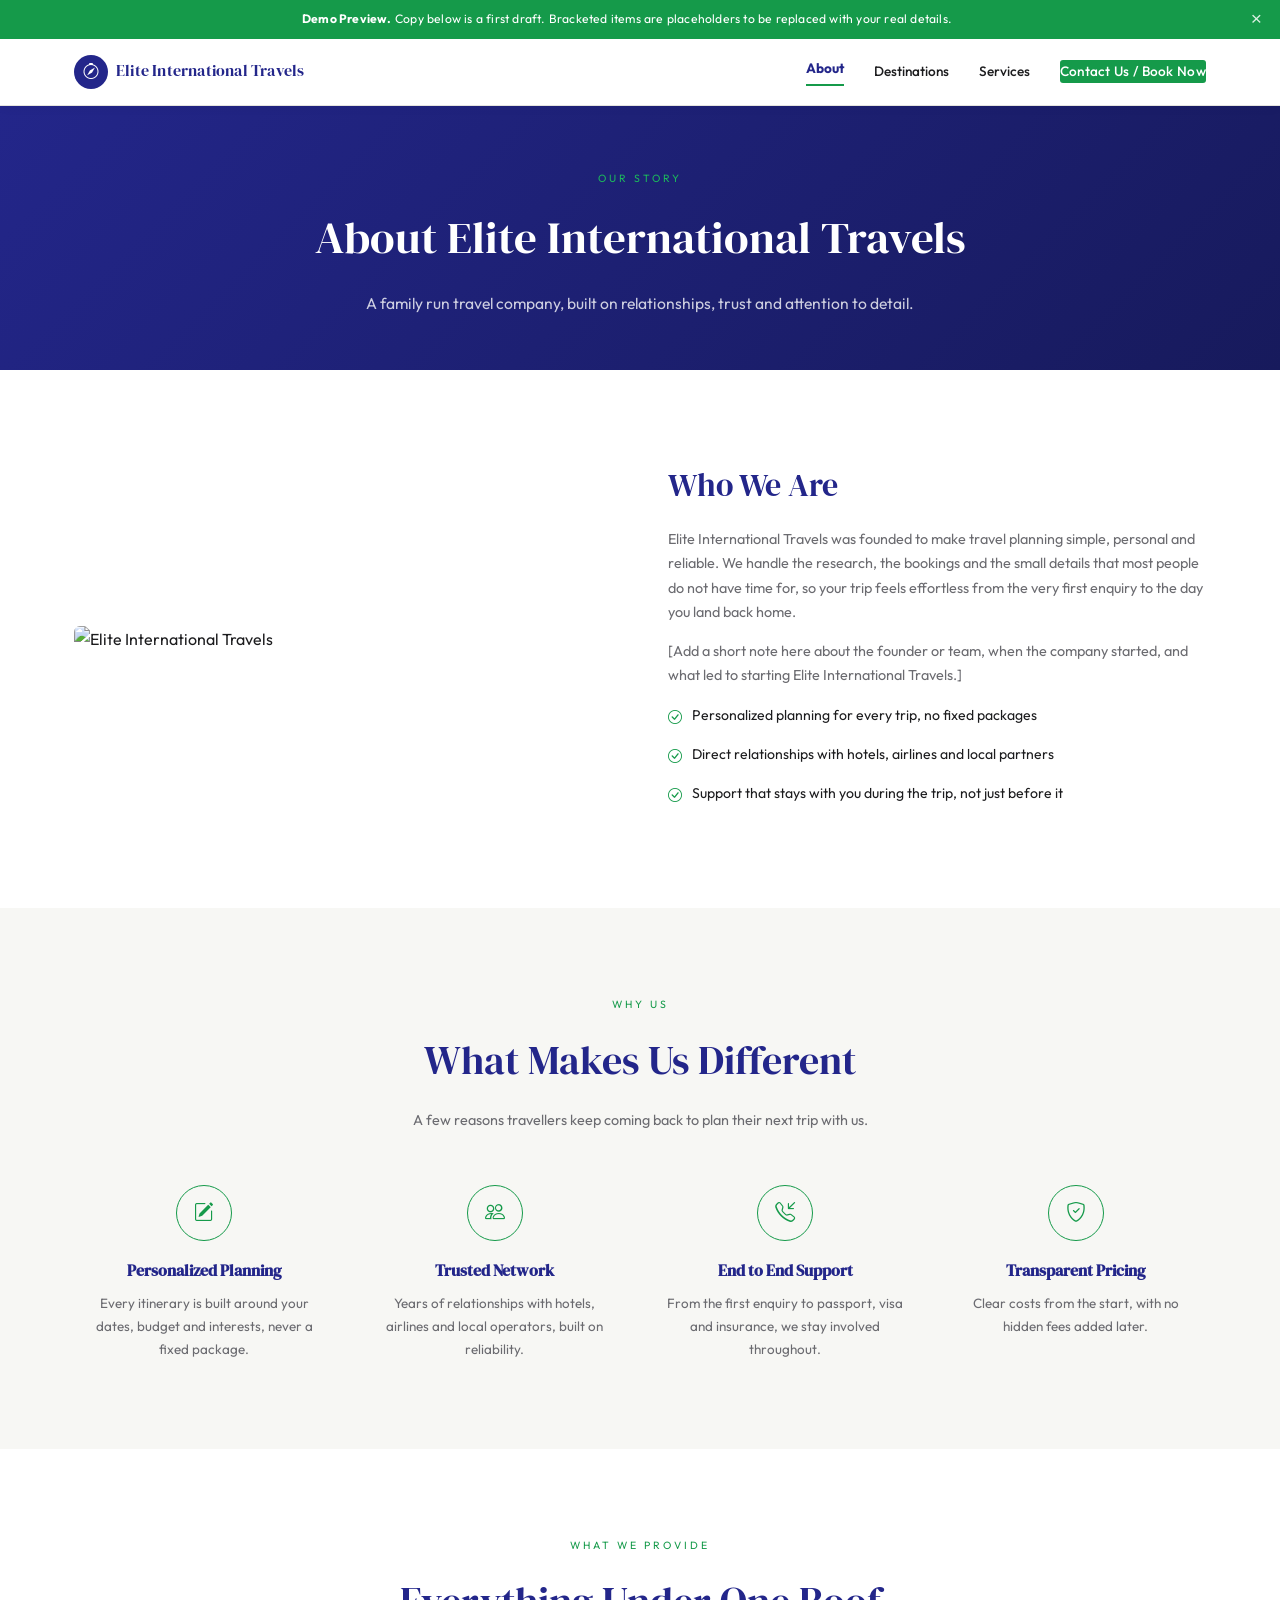
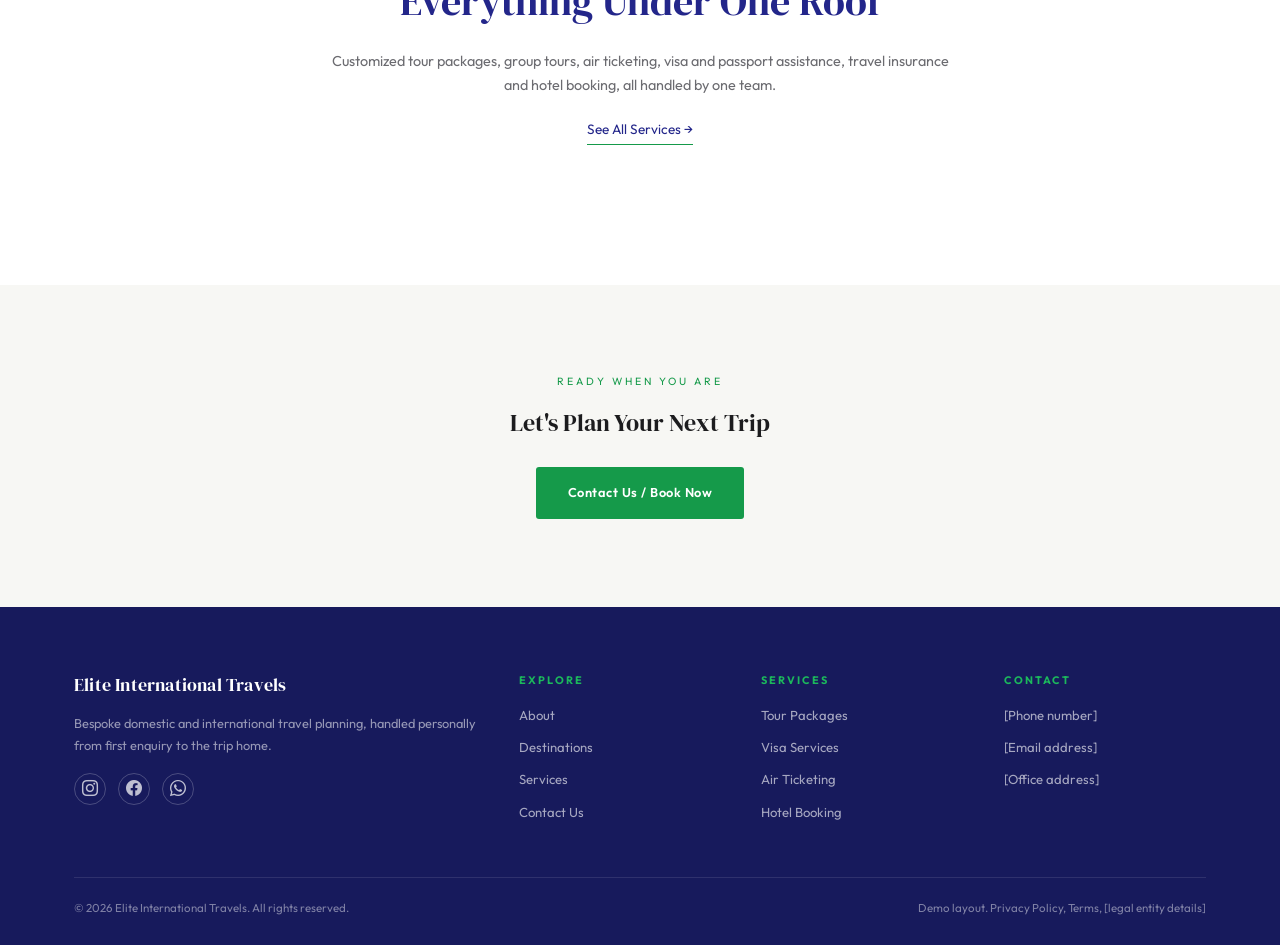
==== about.html @ 354c2a20 "Initial frontend implementation for Elite International Travels" ====
<!DOCTYPE html>
<html lang="en">
<head>
<meta charset="UTF-8">
<meta name="viewport" content="width=device-width, initial-scale=1.0">
<title>About Us | Elite International Travels</title>
<link rel="preconnect" href="https://fonts.googleapis.com">
<link href="https://fonts.googleapis.com/css2?family=DM+Serif+Display:ital@0;1&family=Outfit:wght@300;400;500;600;700&display=swap" rel="stylesheet">
<link rel="stylesheet" href="https://cdn.jsdelivr.net/npm/bootstrap-icons@1.11.3/font/bootstrap-icons.css">
<link rel="stylesheet" href="styles.css">
</head>
<body>

<div class="demo-banner" id="demoBanner">
  <strong>Demo Preview.</strong> Copy below is a first draft. Bracketed items are placeholders to be replaced with your real details.
  <button onclick="document.getElementById('demoBanner').style.display='none'" aria-label="Dismiss">×</button>
</div>

<header>
  <nav>
    <a href="index.html" class="logo">
      <img src="assets/logo.png" alt="Elite International Travels" onerror="this.style.display='none'; document.getElementById('fallbackMark').style.display='flex';">
      <span class="fallback-mark" id="fallbackMark" style="display:none;"><i class="bi bi-compass"></i></span>
      <span class="logo-text">Elite International Travels</span>
    </a>
    <button class="navtoggle" aria-label="Menu"><i class="bi bi-list"></i></button>
    <div class="navlinks">
      <a href="about.html" class="current">About</a>
      <a href="destinations.html">Destinations</a>
      <a href="services.html">Services</a>
      <a href="contact.html" class="btn-enquire">Contact Us / Book Now</a>
    </div>
  </nav>
</header>

<section class="page-hero">
  <div class="container">
    <div class="eyebrow">Our Story</div>
    <h1>About Elite International Travels</h1>
    <p>A family run travel company, built on relationships, trust and attention to detail.</p>
  </div>
</section>

<section>
  <div class="container">
    <div class="about-split">
      <img src="https://picsum.photos/seed/eit-about/900/700" alt="Elite International Travels">
      <div class="about-copy">
        <h2>Who We Are</h2>
        <p>Elite International Travels was founded to make travel planning simple, personal and reliable. We handle the research, the bookings and the small details that most people do not have time for, so your trip feels effortless from the very first enquiry to the day you land back home.</p>
        <p>[Add a short note here about the founder or team, when the company started, and what led to starting Elite International Travels.]</p>
        <ul class="about-list">
          <li><i class="bi bi-check-circle"></i> Personalized planning for every trip, no fixed packages</li>
          <li><i class="bi bi-check-circle"></i> Direct relationships with hotels, airlines and local partners</li>
          <li><i class="bi bi-check-circle"></i> Support that stays with you during the trip, not just before it</li>
        </ul>
      </div>
    </div>
  </div>
</section>

<section class="why">
  <div class="container">
    <div class="section-head">
      <div class="eyebrow">Why Us</div>
      <h2>What Makes Us Different</h2>
      <p>A few reasons travellers keep coming back to plan their next trip with us.</p>
    </div>
    <div class="why-grid">
      <div class="why-card">
        <div class="icon-ring"><i class="bi bi-pencil-square"></i></div>
        <h4>Personalized Planning</h4>
        <p>Every itinerary is built around your dates, budget and interests, never a fixed package.</p>
      </div>
      <div class="why-card">
        <div class="icon-ring"><i class="bi bi-people"></i></div>
        <h4>Trusted Network</h4>
        <p>Years of relationships with hotels, airlines and local operators, built on reliability.</p>
      </div>
      <div class="why-card">
        <div class="icon-ring"><i class="bi bi-telephone-inbound"></i></div>
        <h4>End to End Support</h4>
        <p>From the first enquiry to passport, visa and insurance, we stay involved throughout.</p>
      </div>
      <div class="why-card">
        <div class="icon-ring"><i class="bi bi-shield-check"></i></div>
        <h4>Transparent Pricing</h4>
        <p>Clear costs from the start, with no hidden fees added later.</p>
      </div>
    </div>
  </div>
</section>

<section>
  <div class="container">
    <div class="section-head">
      <div class="eyebrow">What We Provide</div>
      <h2>Everything Under One Roof</h2>
      <p>Customized tour packages, group tours, air ticketing, visa and passport assistance, travel insurance and hotel booking, all handled by one team.</p>
      <a href="services.html" style="display:inline-block; margin-top:20px; color:var(--blue); border-bottom:1px solid var(--green); padding-bottom:3px; font-size:.85rem;">See All Services →</a>
    </div>
  </div>
</section>

<section class="enquiry">
  <div class="container">
    <div class="eyebrow">Ready When You Are</div>
    <h2>Let's Plan Your Next Trip</h2>
    <div class="hero-cta" style="justify-content:center; margin-top:24px;">
      <a href="contact.html" class="btn-primary" style="display:inline-block; background:var(--green); color:#fff;">Contact Us / Book Now</a>
    </div>
  </div>
</section>

<footer>
  <div class="container">
    <div class="footer-grid">
      <div class="footer-brand">
        <a href="index.html" class="logo">
          <img src="assets/logo.png" alt="Elite International Travels" style="height:40px;" onerror="this.style.display='none';">
          <span class="logo-text">Elite International Travels</span>
        </a>
        <p>Bespoke domestic and international travel planning, handled personally from first enquiry to the trip home.</p>
        <div class="social-row">
          <a href="#" aria-label="Instagram"><i class="bi bi-instagram"></i></a>
          <a href="#" aria-label="Facebook"><i class="bi bi-facebook"></i></a>
          <a href="#" aria-label="WhatsApp"><i class="bi bi-whatsapp"></i></a>
        </div>
      </div>
      <div class="footer-col">
        <h5>Explore</h5>
        <a href="about.html">About</a>
        <a href="destinations.html">Destinations</a>
        <a href="services.html">Services</a>
        <a href="contact.html">Contact Us</a>
      </div>
      <div class="footer-col">
        <h5>Services</h5>
        <a href="services.html">Tour Packages</a>
        <a href="services.html">Visa Services</a>
        <a href="services.html">Air Ticketing</a>
        <a href="services.html">Hotel Booking</a>
      </div>
      <div class="footer-col">
        <h5>Contact</h5>
        <a href="tel:#">[Phone number]</a>
        <a href="mailto:#">[Email address]</a>
        <a href="#">[Office address]</a>
      </div>
    </div>
    <div class="footer-bottom">
      <span>© 2026 Elite International Travels. All rights reserved.</span>
      <span>Demo layout. Privacy Policy, Terms, [legal entity details]</span>
    </div>
  </div>
</footer>

<script src="script.js"></script>
</body>
</html>
---- styles.css ----
:root{
  --blue:#23268a; --blue-dark:#171a5c; --green:#159a4a; --green-soft:#1cb85c; --cyan:#1ba3d6;
  --cream:#f7f7f4; --ink:#1c1c1e; --muted:#6b6b70; --line:#e5e4df;
}
*{box-sizing:border-box; margin:0; padding:0;}
html{scroll-behavior:smooth;}
body{
  font-family:'Outfit',sans-serif; color:var(--ink); background:#fff; line-height:1.7;
  -webkit-font-smoothing:antialiased;
}
h1,h2,h3,.serif{ font-family:'DM Serif Display',serif; font-weight:400; }
img{max-width:100%; display:block;}
a{color:inherit; text-decoration:none;}
.container{max-width:1180px; margin:0 auto; padding:0 20px;}

/* ================= MOBILE BASE (default = phones) ================= */

/* ---------- demo banner ---------- */
.demo-banner{
  background:var(--green); color:#fff; text-align:center; font-size:.76rem;
  padding:9px 40px 9px 14px; position:relative; z-index:200; letter-spacing:.2px;
}
.demo-banner strong{font-weight:700;}
.demo-banner button{
  position:absolute; right:10px; top:50%; transform:translateY(-50%);
  background:transparent; border:none; font-size:1.2rem; color:#fff; cursor:pointer;
  line-height:1; opacity:.85; padding:4px 8px;
}
.demo-banner button:hover{opacity:1;}

/* ---------- nav ---------- */
header{
  position:sticky; top:0; z-index:100; background:#fff;
  border-bottom:1px solid var(--line); box-shadow:0 1px 12px rgba(0,0,0,.04);
}
nav{display:flex; align-items:center; justify-content:space-between; padding:12px 16px; max-width:1180px; margin:0 auto; position:relative;}
.logo{display:flex; align-items:center; gap:8px;}
.logo img{ height:38px; width:auto; }
.logo .fallback-mark{
  width:34px; height:34px; border-radius:50%; background:var(--blue); color:#fff;
  display:flex; align-items:center; justify-content:center; font-size:1rem;
}
.logo-text{font-family:'DM Serif Display',serif; font-size:.98rem; color:var(--blue); letter-spacing:.2px;}
.navtoggle{
  display:flex; align-items:center; justify-content:center; background:none; border:none;
  color:var(--blue); font-size:1.5rem; cursor:pointer; padding:4px 6px;
}
.navlinks{
  display:none; flex-direction:column; gap:2px; position:absolute; top:100%; left:0; right:0;
  background:#fff; border-bottom:1px solid var(--line); box-shadow:0 12px 24px rgba(0,0,0,.06);
  padding:8px 16px 16px;
}
.navlinks.open{ display:flex; }
.navlinks a{
  color:var(--ink); font-size:.92rem; font-weight:500; padding:13px 4px; border-bottom:1px solid var(--line);
}
.navlinks a:last-of-type{ border-bottom:none; }
.navlinks a.current{ color:var(--blue); font-weight:700; }
.btn-enquire{
  background:var(--green); color:#fff !important; padding:12px 18px; border-radius:3px;
  font-size:.8rem; letter-spacing:.3px; font-weight:600; text-align:center; margin-top:8px;
}
.btn-enquire:hover{background:var(--green-soft);}

/* ---------- hero (inner pages) ---------- */
.page-hero{
  padding:44px 0 38px; background:linear-gradient(135deg, var(--blue) 0%, var(--blue-dark) 100%);
  color:#fff; text-align:center;
}
.page-hero .eyebrow{ color:var(--green-soft); }
.page-hero h1{ color:#fff; font-size:1.9rem; margin-top:8px; }
.page-hero p{ color:rgba(255,255,255,.78); margin:14px auto 0; font-size:.9rem; }

/* ---------- hero (landing) ---------- */
.hero{
  position:relative; min-height:78vh; display:flex; align-items:flex-end; padding-top:90px;
  background:linear-gradient(180deg, rgba(23,26,92,.25) 0%, rgba(23,26,92,.85) 100%),
             url('https://picsum.photos/seed/eit-hero-2/1400/1600') center/cover no-repeat;
}
.hero-inner{ max-width:1180px; margin:0 auto; padding:0 20px 44px; width:100%; color:#fff;}
.hero-eyebrow{ font-size:.66rem; letter-spacing:3px; text-transform:uppercase; color:var(--green-soft); margin-bottom:14px; }
.hero h1{ font-size:2rem; line-height:1.28; color:#fff; }
.hero p{ margin-top:16px; color:rgba(255,255,255,.85); font-size:.94rem; }
.hero-cta{ margin-top:26px; display:flex; flex-direction:column; gap:12px; }
.btn-primary{
  background:var(--green); color:#fff; padding:15px 26px; border-radius:3px; text-align:center;
  font-size:.8rem; letter-spacing:.5px; font-weight:600;
}
.btn-primary:hover{background:var(--green-soft);}
.btn-outline{
  border:1px solid rgba(255,255,255,.55); color:#fff; padding:14px 26px; border-radius:3px; text-align:center;
  font-size:.8rem; letter-spacing:.5px;
}
.btn-outline:hover{border-color:#fff; background:rgba(255,255,255,.1);}
.btn-outline.dark{ border-color:var(--blue); color:var(--blue); }
.btn-outline.dark:hover{ background:var(--blue); color:#fff; }

.value-strip{ background:var(--blue-dark); }
.value-grid{
  max-width:1180px; margin:0 auto; padding:28px 20px; display:grid;
  grid-template-columns:1fr; gap:22px;
}
.value-item{color:#e8e8f0;}
.value-item i{color:var(--green-soft); font-size:1.25rem; margin-bottom:8px; display:block;}
.value-item h4{font-weight:600; font-size:.88rem; margin-bottom:4px;}
.value-item p{font-size:.78rem; color:rgba(255,255,255,.62); margin:0;}

/* ---------- section shared ---------- */
section{padding:52px 0;}
.section-head{ text-align:center; max-width:640px; margin:0 auto 34px; }
.eyebrow{ font-size:.66rem; letter-spacing:3px; text-transform:uppercase; color:var(--green); margin-bottom:12px; }
.section-head h2{ font-size:1.7rem; color:var(--blue); }
.section-head p{ margin-top:14px; color:var(--muted); font-size:.9rem; }

/* ---------- destinations ---------- */
.dest-filter{ display:flex; gap:8px; justify-content:center; margin-bottom:28px; flex-wrap:wrap; }
.dest-filter button{
  background:#fff; border:1px solid var(--line); color:var(--muted); padding:8px 16px;
  border-radius:20px; font-size:.78rem; font-family:inherit; cursor:pointer;
}
.dest-filter button.active, .dest-filter button:hover{ border-color:var(--green); color:var(--green); }
.dest-grid{ display:grid; grid-template-columns:1fr; gap:16px; }
.dest-card{ position:relative; border-radius:4px; overflow:hidden; aspect-ratio:4/3; cursor:pointer; }
.dest-card img{ width:100%; height:100%; object-fit:cover; }
.dest-overlay{
  position:absolute; inset:0; background:linear-gradient(180deg, transparent 35%, rgba(23,26,92,.92) 100%);
  display:flex; flex-direction:column; justify-content:flex-end; padding:16px;
}
.dest-overlay .tag{ font-size:.6rem; letter-spacing:2px; text-transform:uppercase; color:var(--green-soft); margin-bottom:5px; }
.dest-overlay h3{ color:#fff; font-size:1.1rem; }
.dest-overlay span{ color:rgba(255,255,255,.68); font-size:.75rem; display:block; margin-top:3px; }

/* ---------- why / cards ---------- */
.why{ background:var(--cream); }
.why-grid{ display:grid; grid-template-columns:1fr; gap:26px; }
.why-card{ text-align:center; padding:0 8px; }
.why-card .icon-ring{
  width:56px; height:56px; border:1px solid var(--green); border-radius:50%; margin:0 auto 16px;
  display:flex; align-items:center; justify-content:center; color:var(--green); font-size:1.25rem;
}
.why-card h4{ font-family:'DM Serif Display',serif; font-size:1rem; color:var(--blue); margin-bottom:8px; }
.why-card p{ font-size:.84rem; color:var(--muted); }

/* ---------- services ---------- */
.svc-grid{ display:grid; grid-template-columns:1fr; gap:18px; }
.svc-card{ border:1px solid var(--line); border-radius:4px; padding:26px 22px; }
.svc-card:hover{ border-color:var(--green); }
.svc-card .icon-ring{
  width:50px; height:50px; border-radius:50%; background:var(--cream); color:var(--blue);
  display:flex; align-items:center; justify-content:center; font-size:1.2rem; margin-bottom:16px;
}
.svc-card h4{ font-size:1rem; font-weight:600; color:var(--blue); margin-bottom:8px; }
.svc-card p{ font-size:.85rem; color:var(--muted); }
.svc-pills{ display:flex; gap:8px; margin-top:14px; flex-wrap:wrap; }
.svc-pills span{ font-size:.7rem; background:var(--cream); color:var(--blue); padding:4px 11px; border-radius:20px; }

/* ---------- process ---------- */
.process-grid{ display:grid; grid-template-columns:1fr; gap:30px; }
.process-step{ text-align:center; padding:0 12px; position:relative; }
.process-num{
  width:56px; height:56px; border-radius:50%; background:var(--blue); color:#fff;
  display:flex; align-items:center; justify-content:center; font-family:'DM Serif Display',serif;
  font-size:1.25rem; margin:0 auto 18px;
}
.process-step h4{ font-size:.92rem; font-weight:600; color:var(--blue); margin-bottom:6px; }
.process-step p{ font-size:.8rem; color:var(--muted); }

/* ---------- testimonials ---------- */
.testi-grid{ display:grid; grid-template-columns:1fr; gap:22px; }
.testi-card{ background:var(--cream); padding:26px 22px; border-radius:4px; position:relative; }
.testi-card i.quote{ color:var(--green); font-size:1.4rem; opacity:.65; }
.testi-card p{ font-size:.9rem; color:var(--ink); margin:14px 0 16px; font-style:italic; }
.testi-name{ font-weight:600; font-size:.84rem; color:var(--blue); }
.testi-meta{ font-size:.74rem; color:var(--muted); margin-top:2px; }
.sample-tag{ display:inline-block; margin-top:12px; font-size:.6rem; letter-spacing:1px; text-transform:uppercase; color:#8a6d19; background:#fbf1d9; padding:3px 8px; border-radius:2px; }

/* ---------- stats ---------- */
.stats{ background:var(--blue-dark); color:#fff; }
.stats-grid{ display:grid; grid-template-columns:repeat(2,1fr); gap:22px; text-align:center; }
.stat-num{ font-family:'DM Serif Display',serif; font-size:1.9rem; color:var(--green-soft); }
.stat-label{ font-size:.7rem; letter-spacing:1px; text-transform:uppercase; color:rgba(255,255,255,.62); margin-top:6px; }

/* ---------- form / contact ---------- */
.contact-grid{ display:grid; grid-template-columns:1fr; gap:36px; }
.contact-info h3{ color:var(--blue); font-size:1.15rem; margin-bottom:16px; }
.contact-info p{ color:var(--muted); font-size:.88rem; margin-bottom:22px; }
.contact-row{ display:flex; gap:12px; align-items:flex-start; margin-bottom:18px; }
.contact-row .icon-ring{
  width:38px; height:38px; border-radius:50%; background:var(--cream); color:var(--blue);
  display:flex; align-items:center; justify-content:center; font-size:1rem; flex-shrink:0;
}
.contact-row strong{ display:block; font-size:.8rem; color:var(--ink); margin-bottom:2px; }
.contact-row span{ font-size:.83rem; color:var(--muted); }
.contact-form{ background:var(--cream); padding:24px 20px; border-radius:6px; }
.form-row{ display:grid; grid-template-columns:1fr; gap:14px; margin-bottom:14px; }
.form-field label{ font-size:.7rem; text-transform:uppercase; letter-spacing:1px; color:var(--muted); display:block; margin-bottom:6px; }
.form-field input, .form-field select, .form-field textarea{
  width:100%; padding:12px 14px; border:1px solid var(--line); background:#fff;
  font-family:inherit; font-size:.88rem; border-radius:3px; outline:none;
}
.form-field input:focus, .form-field select:focus, .form-field textarea:focus{ border-color:var(--green); }
.map-box{
  margin-top:24px; height:190px; border-radius:6px; background:var(--line);
  display:flex; align-items:center; justify-content:center; color:var(--muted); font-size:.82rem; text-align:center; padding:12px;
}

/* ---------- about page ---------- */
.about-split{ display:grid; grid-template-columns:1fr; gap:32px; align-items:center; }
.about-split img{ border-radius:6px; }
.about-copy h2{ color:var(--blue); font-size:1.6rem; margin-bottom:14px; }
.about-copy p{ color:var(--muted); font-size:.9rem; margin-bottom:14px; }
.about-list{ list-style:none; margin-top:16px; }
.about-list li{ display:flex; align-items:flex-start; gap:10px; margin-bottom:12px; font-size:.88rem; color:var(--ink); }
.about-list i{ color:var(--green); margin-top:3px; }

/* ---------- newsletter / enquiry ---------- */
.enquiry{ background:var(--cream); text-align:center; }
.enquiry-form{ display:flex; flex-direction:column; gap:10px; margin-top:24px; }
.enquiry-form input{
  padding:14px 16px; border:1px solid var(--line); background:#fff;
  font-family:inherit; font-size:.88rem; border-radius:3px; outline:none;
}
.enquiry-form input:focus{ border-color:var(--green); }
.enquiry small{ display:block; margin-top:14px; color:var(--muted); font-size:.72rem; }

/* ---------- footer ---------- */
footer{ background:var(--blue-dark); color:rgba(255,255,255,.72); padding:44px 0 24px; }
.footer-grid{ display:grid; grid-template-columns:1fr; gap:32px; padding-bottom:32px; border-bottom:1px solid rgba(255,255,255,.1); }
.footer-brand .logo-text{ font-size:1.1rem; color:#fff; }
.footer-brand p{ font-size:.8rem; margin-top:12px; color:rgba(255,255,255,.55); }
.social-row{ display:flex; gap:12px; margin-top:16px; }
.social-row a{
  width:32px; height:32px; border:1px solid rgba(255,255,255,.22); border-radius:50%;
  display:flex; align-items:center; justify-content:center;
}
.social-row a:hover{ border-color:var(--green-soft); color:var(--green-soft); }
.footer-col h5{ font-size:.68rem; letter-spacing:2px; text-transform:uppercase; color:var(--green-soft); margin-bottom:14px; }
.footer-col a{ display:block; font-size:.82rem; color:rgba(255,255,255,.62); margin-bottom:10px; }
.footer-col a:hover{ color:#fff; }
.footer-bottom{ display:flex; flex-direction:column; gap:8px; padding-top:20px; font-size:.72rem; color:rgba(255,255,255,.45); }

/* ================= TABLET (600px+) ================= */
@media (min-width: 600px){
  .value-grid{ grid-template-columns:repeat(2,1fr); }
  .why-grid{ grid-template-columns:repeat(2,1fr); }
  .dest-grid{ grid-template-columns:repeat(2,1fr); }
  .svc-grid{ grid-template-columns:repeat(2,1fr); }
  .testi-grid{ grid-template-columns:repeat(2,1fr); }
  .stats-grid{ grid-template-columns:repeat(4,1fr); }
  .footer-grid{ grid-template-columns:1fr 1fr; }
  .form-row{ grid-template-columns:1fr 1fr; }
  .hero h1{ font-size:2.6rem; }
  .page-hero h1{ font-size:2.3rem; }
}

/* ================= DESKTOP (960px+) ================= */
@media (min-width: 960px){
  .container{ padding:0 24px; }
  nav{ padding:16px 24px; }
  .navtoggle{ display:none; }
  .navlinks{
    display:flex !important; flex-direction:row; position:static; background:none; border:none;
    box-shadow:none; padding:0; gap:30px; align-items:center;
  }
  .navlinks a{ border-bottom:none; padding:0; font-size:.85rem; }
  .navlinks a.current{ border-bottom:2px solid var(--green); padding-bottom:4px; }
  .btn-enquire{ margin-top:0; padding:11px 22px; }

  .hero{ min-height:86vh; padding-top:0; background-image:url('https://picsum.photos/seed/eit-hero-2/1800/1100'); }
  .hero-inner{ padding:0 24px 64px; }
  .hero h1{ font-size:3.5rem; max-width:760px; }
  .hero p{ font-size:1.02rem; max-width:520px; }
  .hero-cta{ flex-direction:row; gap:16px; }
  .btn-primary, .btn-outline{ padding:15px 32px; display:inline-block; }

  .page-hero{ padding:64px 0 54px; }
  .page-hero h1{ font-size:2.8rem; }
  .page-hero p{ font-size:.98rem; max-width:560px; }

  section{ padding:88px 0; }
  .section-head{ margin-bottom:52px; }
  .section-head h2{ font-size:2.5rem; }

  .value-grid{ grid-template-columns:repeat(4,1fr); padding:34px 24px; }
  .why-grid{ grid-template-columns:repeat(4,1fr); gap:30px; }
  .dest-grid{ grid-template-columns:repeat(4,1fr); gap:22px; }
  .dest-card{ aspect-ratio:3/4; }
  .dest-card img{ transition:transform .6s ease; }
  .dest-card:hover img{ transform:scale(1.08); }
  .svc-grid{ grid-template-columns:repeat(3,1fr); gap:26px; }
  .svc-card{ padding:32px 26px; transition:.2s; }
  .svc-card:hover{ box-shadow:0 8px 24px rgba(0,0,0,.05); }
  .testi-grid{ grid-template-columns:repeat(3,1fr); gap:32px; }
  .stats-grid{ gap:24px; }
  .stat-num{ font-size:2.3rem; }

  .process-grid{ grid-template-columns:repeat(4,1fr); }
  .process-step::after{ content:''; position:absolute; top:28px; right:-10%; width:20%; height:1px; background:var(--line); }
  .process-step:last-child::after{ display:none; }

  .contact-grid{ grid-template-columns:1fr 1.2fr; gap:56px; }
  .contact-form{ padding:36px; }
  .about-split{ grid-template-columns:1fr 1fr; gap:56px; }
  .about-copy h2{ font-size:2rem; }

  .enquiry-form{ flex-direction:row; max-width:560px; margin:24px auto 0; justify-content:center; }
  .enquiry-form input{ flex:1; min-width:220px; }

  footer{ padding:64px 0 28px; }
  .footer-grid{ grid-template-columns:2fr 1fr 1fr 1fr; gap:40px; padding-bottom:44px; }
  .footer-bottom{ flex-direction:row; justify-content:space-between; align-items:center; }
}
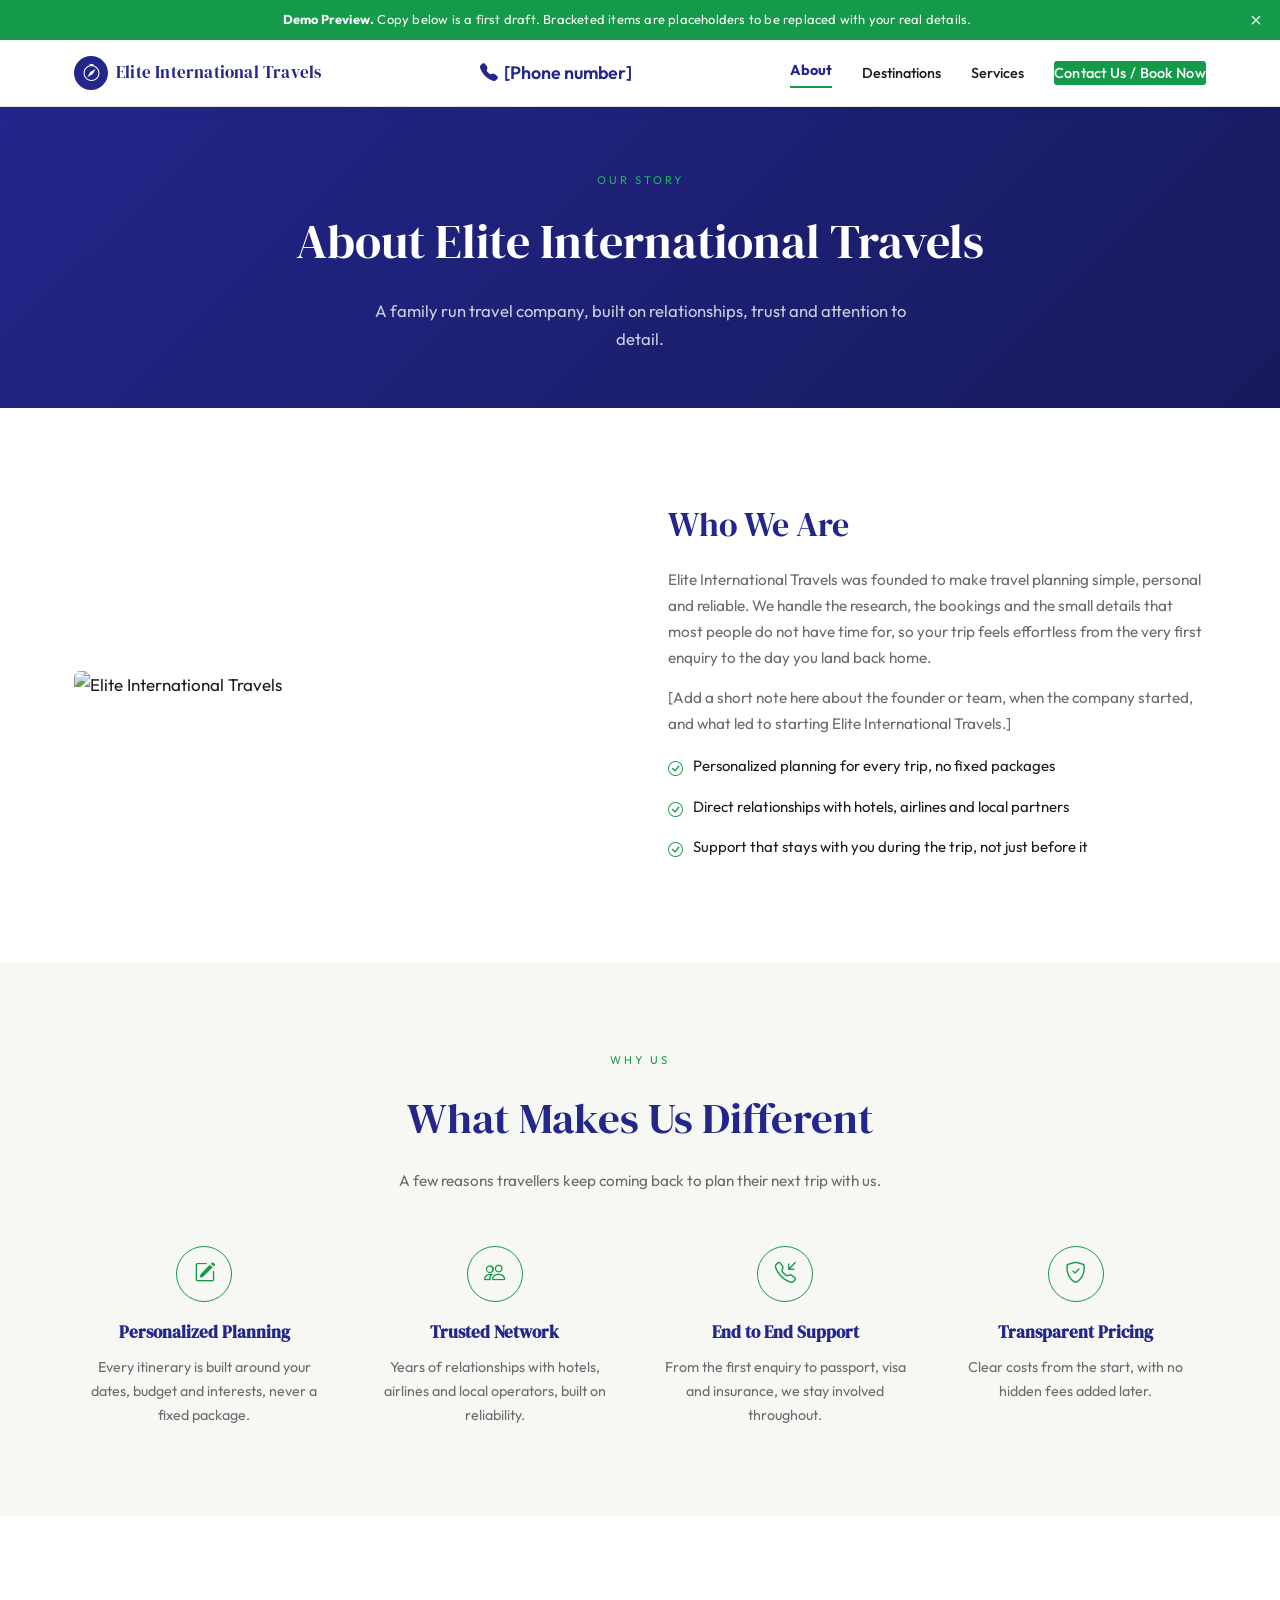
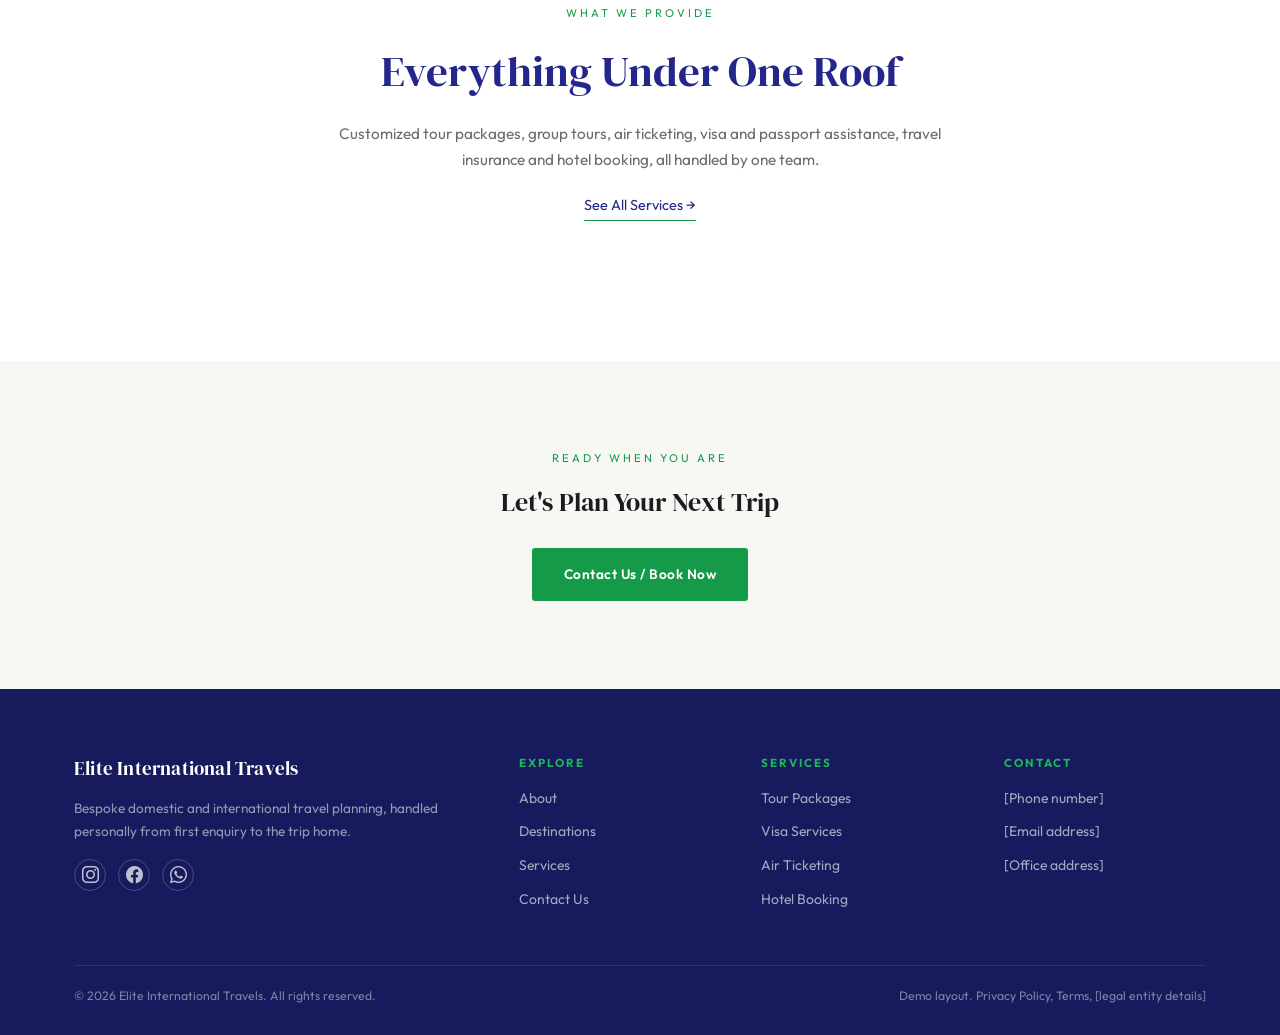
==== commit 4a23ebb4: "Show services first, add header phone, bump body text size Homepage reorder: Services now sits right" ====
--- a/about.html
+++ b/about.html
@@ -23,7 +23,10 @@
       <span class="fallback-mark" id="fallbackMark" style="display:none;"><i class="bi bi-compass"></i></span>
       <span class="logo-text">Elite International Travels</span>
     </a>
-    <button class="navtoggle" aria-label="Menu"><i class="bi bi-list"></i></button>
+    <div class="nav-right">
+      <a href="tel:#" class="nav-phone" aria-label="Call us"><i class="bi bi-telephone-fill"></i><span class="nav-phone-text">[Phone number]</span></a>
+      <button class="navtoggle" aria-label="Menu"><i class="bi bi-list"></i></button>
+    </div>
     <div class="navlinks">
       <a href="about.html" class="current">About</a>
       <a href="destinations.html">Destinations</a>
--- a/styles.css
+++ b/styles.css
@@ -3,7 +3,7 @@
   --cream:#f7f7f4; --ink:#1c1c1e; --muted:#6b6b70; --line:#e5e4df;
 }
 *{box-sizing:border-box; margin:0; padding:0;}
-html{scroll-behavior:smooth;}
+html{scroll-behavior:smooth; font-size:17px;}
 body{
   font-family:'Outfit',sans-serif; color:var(--ink); background:#fff; line-height:1.7;
   -webkit-font-smoothing:antialiased;
@@ -41,6 +41,12 @@
   display:flex; align-items:center; justify-content:center; font-size:1rem;
 }
 .logo-text{font-family:'DM Serif Display',serif; font-size:.98rem; color:var(--blue); letter-spacing:.2px;}
+.nav-right{ display:flex; align-items:center; gap:14px; }
+.nav-phone{
+  display:flex; align-items:center; gap:6px; color:var(--blue); font-size:1.05rem; font-weight:600;
+}
+.nav-phone:hover{ color:var(--green); }
+.nav-phone-text{ display:none; }
 .navtoggle{
   display:flex; align-items:center; justify-content:center; background:none; border:none;
   color:var(--blue); font-size:1.5rem; cursor:pointer; padding:4px 6px;
@@ -104,6 +110,7 @@
 .value-item i{color:var(--green-soft); font-size:1.25rem; margin-bottom:8px; display:block;}
 .value-item h4{font-weight:600; font-size:.88rem; margin-bottom:4px;}
 .value-item p{font-size:.78rem; color:rgba(255,255,255,.62); margin:0;}
+.trust-stats{ border-top:1px solid rgba(255,255,255,.1); padding:24px 20px 30px; }
 
 /* ---------- section shared ---------- */
 section{padding:52px 0;}
@@ -241,6 +248,7 @@
 
 /* ================= TABLET (600px+) ================= */
 @media (min-width: 600px){
+  .nav-phone-text{ display:inline; }
   .value-grid{ grid-template-columns:repeat(2,1fr); }
   .why-grid{ grid-template-columns:repeat(2,1fr); }
   .dest-grid{ grid-template-columns:repeat(2,1fr); }
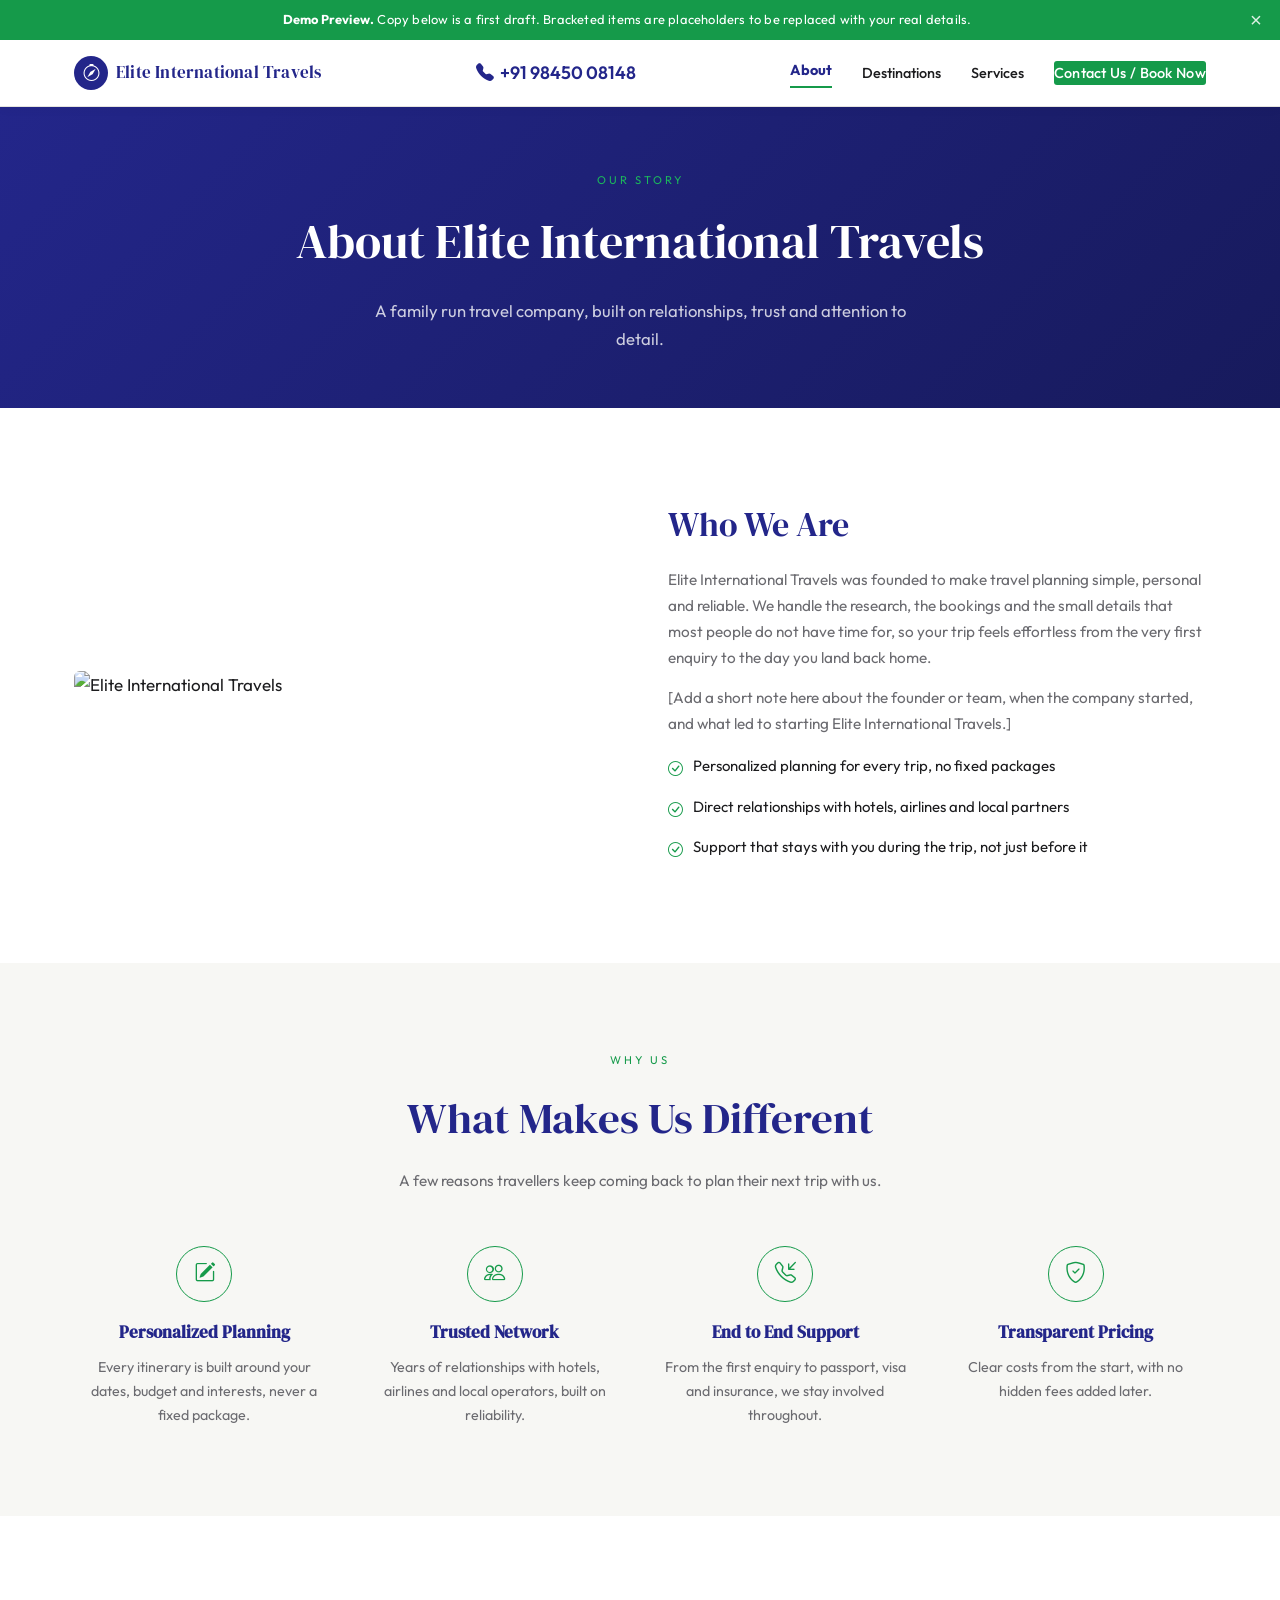
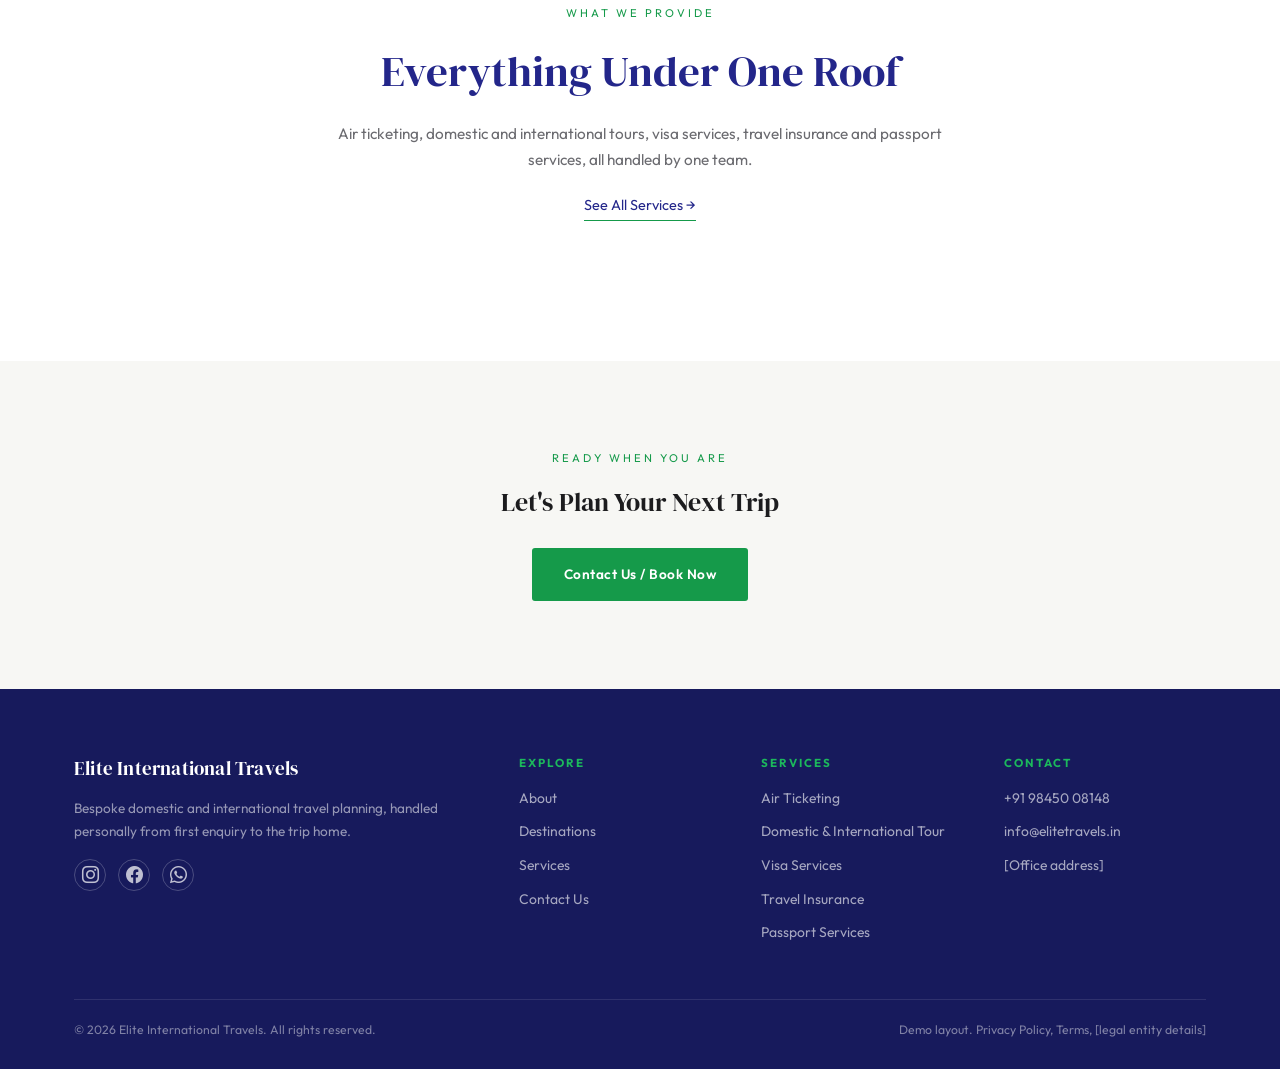
==== commit 87cd0b66: "Real contact info, services in the hero, working lead form Phone (+91 98450 08148), email (info@elit" ====
--- a/about.html
+++ b/about.html
@@ -24,7 +24,7 @@
       <span class="logo-text">Elite International Travels</span>
     </a>
     <div class="nav-right">
-      <a href="tel:#" class="nav-phone" aria-label="Call us"><i class="bi bi-telephone-fill"></i><span class="nav-phone-text">[Phone number]</span></a>
+      <a href="tel:+919845008148" class="nav-phone" aria-label="Call us"><i class="bi bi-telephone-fill"></i><span class="nav-phone-text">+91 98450 08148</span></a>
       <button class="navtoggle" aria-label="Menu"><i class="bi bi-list"></i></button>
     </div>
     <div class="navlinks">
@@ -99,7 +99,7 @@
     <div class="section-head">
       <div class="eyebrow">What We Provide</div>
       <h2>Everything Under One Roof</h2>
-      <p>Customized tour packages, group tours, air ticketing, visa and passport assistance, travel insurance and hotel booking, all handled by one team.</p>
+      <p>Air ticketing, domestic and international tours, visa services, travel insurance and passport services, all handled by one team.</p>
       <a href="services.html" style="display:inline-block; margin-top:20px; color:var(--blue); border-bottom:1px solid var(--green); padding-bottom:3px; font-size:.85rem;">See All Services →</a>
     </div>
   </div>
@@ -127,7 +127,7 @@
         <div class="social-row">
           <a href="#" aria-label="Instagram"><i class="bi bi-instagram"></i></a>
           <a href="#" aria-label="Facebook"><i class="bi bi-facebook"></i></a>
-          <a href="#" aria-label="WhatsApp"><i class="bi bi-whatsapp"></i></a>
+          <a href="https://wa.me/919845008148" target="_blank" aria-label="WhatsApp"><i class="bi bi-whatsapp"></i></a>
         </div>
       </div>
       <div class="footer-col">
@@ -139,15 +139,16 @@
       </div>
       <div class="footer-col">
         <h5>Services</h5>
-        <a href="services.html">Tour Packages</a>
+        <a href="services.html">Air Ticketing</a>
+        <a href="services.html">Domestic &amp; International Tour</a>
         <a href="services.html">Visa Services</a>
-        <a href="services.html">Air Ticketing</a>
-        <a href="services.html">Hotel Booking</a>
+        <a href="services.html">Travel Insurance</a>
+        <a href="services.html">Passport Services</a>
       </div>
       <div class="footer-col">
         <h5>Contact</h5>
-        <a href="tel:#">[Phone number]</a>
-        <a href="mailto:#">[Email address]</a>
+        <a href="tel:+919845008148">+91 98450 08148</a>
+        <a href="mailto:info@elitetravels.in">info@elitetravels.in</a>
         <a href="#">[Office address]</a>
       </div>
     </div>
@@ -158,6 +159,11 @@
   </div>
 </footer>
 
+<div class="sticky-bar">
+  <a href="tel:+919845008148" class="sticky-call"><i class="bi bi-telephone-fill"></i> Call Us</a>
+  <a href="https://wa.me/919845008148" target="_blank" class="sticky-wa"><i class="bi bi-whatsapp"></i> WhatsApp</a>
+</div>
+
 <script src="script.js"></script>
 </body>
 </html>
--- a/styles.css
+++ b/styles.css
@@ -6,7 +6,7 @@
 html{scroll-behavior:smooth; font-size:17px;}
 body{
   font-family:'Outfit',sans-serif; color:var(--ink); background:#fff; line-height:1.7;
-  -webkit-font-smoothing:antialiased;
+  -webkit-font-smoothing:antialiased; padding-bottom:64px;
 }
 h1,h2,h3,.serif{ font-family:'DM Serif Display',serif; font-weight:400; }
 img{max-width:100%; display:block;}
@@ -79,15 +79,20 @@
 
 /* ---------- hero (landing) ---------- */
 .hero{
-  position:relative; min-height:78vh; display:flex; align-items:flex-end; padding-top:90px;
-  background:linear-gradient(180deg, rgba(23,26,92,.25) 0%, rgba(23,26,92,.85) 100%),
-             url('https://picsum.photos/seed/eit-hero-2/1400/1600') center/cover no-repeat;
+  position:relative; min-height:62vh; display:flex; align-items:flex-end; padding-top:90px;
+  background:linear-gradient(135deg, var(--blue) 0%, var(--blue-dark) 100%);
 }
 .hero-inner{ max-width:1180px; margin:0 auto; padding:0 20px 44px; width:100%; color:#fff;}
 .hero-eyebrow{ font-size:.66rem; letter-spacing:3px; text-transform:uppercase; color:var(--green-soft); margin-bottom:14px; }
 .hero h1{ font-size:2rem; line-height:1.28; color:#fff; }
 .hero p{ margin-top:16px; color:rgba(255,255,255,.85); font-size:.94rem; }
 .hero-cta{ margin-top:26px; display:flex; flex-direction:column; gap:12px; }
+.hero-services{ display:flex; flex-wrap:wrap; gap:9px 10px; margin-top:24px; }
+.hero-services span{
+  display:flex; align-items:center; gap:6px; font-size:.72rem; font-weight:600; color:rgba(255,255,255,.88);
+  background:rgba(255,255,255,.1); border:1px solid rgba(255,255,255,.18); padding:6px 12px; border-radius:20px;
+}
+.hero-services i{ color:var(--green-soft); font-size:.85rem; }
 .btn-primary{
   background:var(--green); color:#fff; padding:15px 26px; border-radius:3px; text-align:center;
   font-size:.8rem; letter-spacing:.5px; font-weight:600;
@@ -127,6 +132,7 @@
 }
 .dest-filter button.active, .dest-filter button:hover{ border-color:var(--green); color:var(--green); }
 .dest-grid{ display:grid; grid-template-columns:1fr; gap:16px; }
+.dest-grid-compact{ max-width:640px; margin:0 auto; }
 .dest-card{ position:relative; border-radius:4px; overflow:hidden; aspect-ratio:4/3; cursor:pointer; }
 .dest-card img{ width:100%; height:100%; object-fit:cover; }
 .dest-overlay{
@@ -206,6 +212,9 @@
   font-family:inherit; font-size:.88rem; border-radius:3px; outline:none;
 }
 .form-field input:focus, .form-field select:focus, .form-field textarea:focus{ border-color:var(--green); }
+.form-status{ margin-top:14px; font-size:.85rem; text-align:center; min-height:1.2em; }
+.form-status-ok{ color:var(--green); font-weight:600; }
+.form-status-error{ color:#b8443a; font-weight:600; }
 .map-box{
   margin-top:24px; height:190px; border-radius:6px; background:var(--line);
   display:flex; align-items:center; justify-content:center; color:var(--muted); font-size:.82rem; text-align:center; padding:12px;
@@ -246,12 +255,26 @@
 .footer-col a:hover{ color:#fff; }
 .footer-bottom{ display:flex; flex-direction:column; gap:8px; padding-top:20px; font-size:.72rem; color:rgba(255,255,255,.45); }
 
+/* ---------- sticky call / whatsapp bar (mobile only) ---------- */
+.sticky-bar{
+  position:fixed; bottom:0; left:0; right:0; display:flex; z-index:150;
+  box-shadow:0 -2px 12px rgba(0,0,0,.08);
+}
+.sticky-bar a{
+  flex:1; display:flex; align-items:center; justify-content:center; gap:8px;
+  padding:15px; font-size:.82rem; font-weight:600; color:#fff;
+}
+.sticky-bar a i{ font-size:1rem; }
+.sticky-call{ background:var(--blue-dark); }
+.sticky-wa{ background:#25d366; }
+
 /* ================= TABLET (600px+) ================= */
 @media (min-width: 600px){
   .nav-phone-text{ display:inline; }
   .value-grid{ grid-template-columns:repeat(2,1fr); }
   .why-grid{ grid-template-columns:repeat(2,1fr); }
   .dest-grid{ grid-template-columns:repeat(2,1fr); }
+  .dest-grid-compact{ max-width:none; }
   .svc-grid{ grid-template-columns:repeat(2,1fr); }
   .testi-grid{ grid-template-columns:repeat(2,1fr); }
   .stats-grid{ grid-template-columns:repeat(4,1fr); }
@@ -274,7 +297,7 @@
   .navlinks a.current{ border-bottom:2px solid var(--green); padding-bottom:4px; }
   .btn-enquire{ margin-top:0; padding:11px 22px; }
 
-  .hero{ min-height:86vh; padding-top:0; background-image:url('https://picsum.photos/seed/eit-hero-2/1800/1100'); }
+  .hero{ min-height:66vh; padding-top:0; }
   .hero-inner{ padding:0 24px 64px; }
   .hero h1{ font-size:3.5rem; max-width:760px; }
   .hero p{ font-size:1.02rem; max-width:520px; }
@@ -291,7 +314,9 @@
 
   .value-grid{ grid-template-columns:repeat(4,1fr); padding:34px 24px; }
   .why-grid{ grid-template-columns:repeat(4,1fr); gap:30px; }
+  .why-grid.svc-6{ grid-template-columns:repeat(3,1fr); }
   .dest-grid{ grid-template-columns:repeat(4,1fr); gap:22px; }
+  .dest-grid-compact{ grid-template-columns:repeat(2,1fr); max-width:760px; margin:0 auto; }
   .dest-card{ aspect-ratio:3/4; }
   .dest-card img{ transition:transform .6s ease; }
   .dest-card:hover img{ transform:scale(1.08); }
@@ -317,4 +342,7 @@
   footer{ padding:64px 0 28px; }
   .footer-grid{ grid-template-columns:2fr 1fr 1fr 1fr; gap:40px; padding-bottom:44px; }
   .footer-bottom{ flex-direction:row; justify-content:space-between; align-items:center; }
-}
+
+  body{ padding-bottom:0; }
+  .sticky-bar{ display:none; }
+}
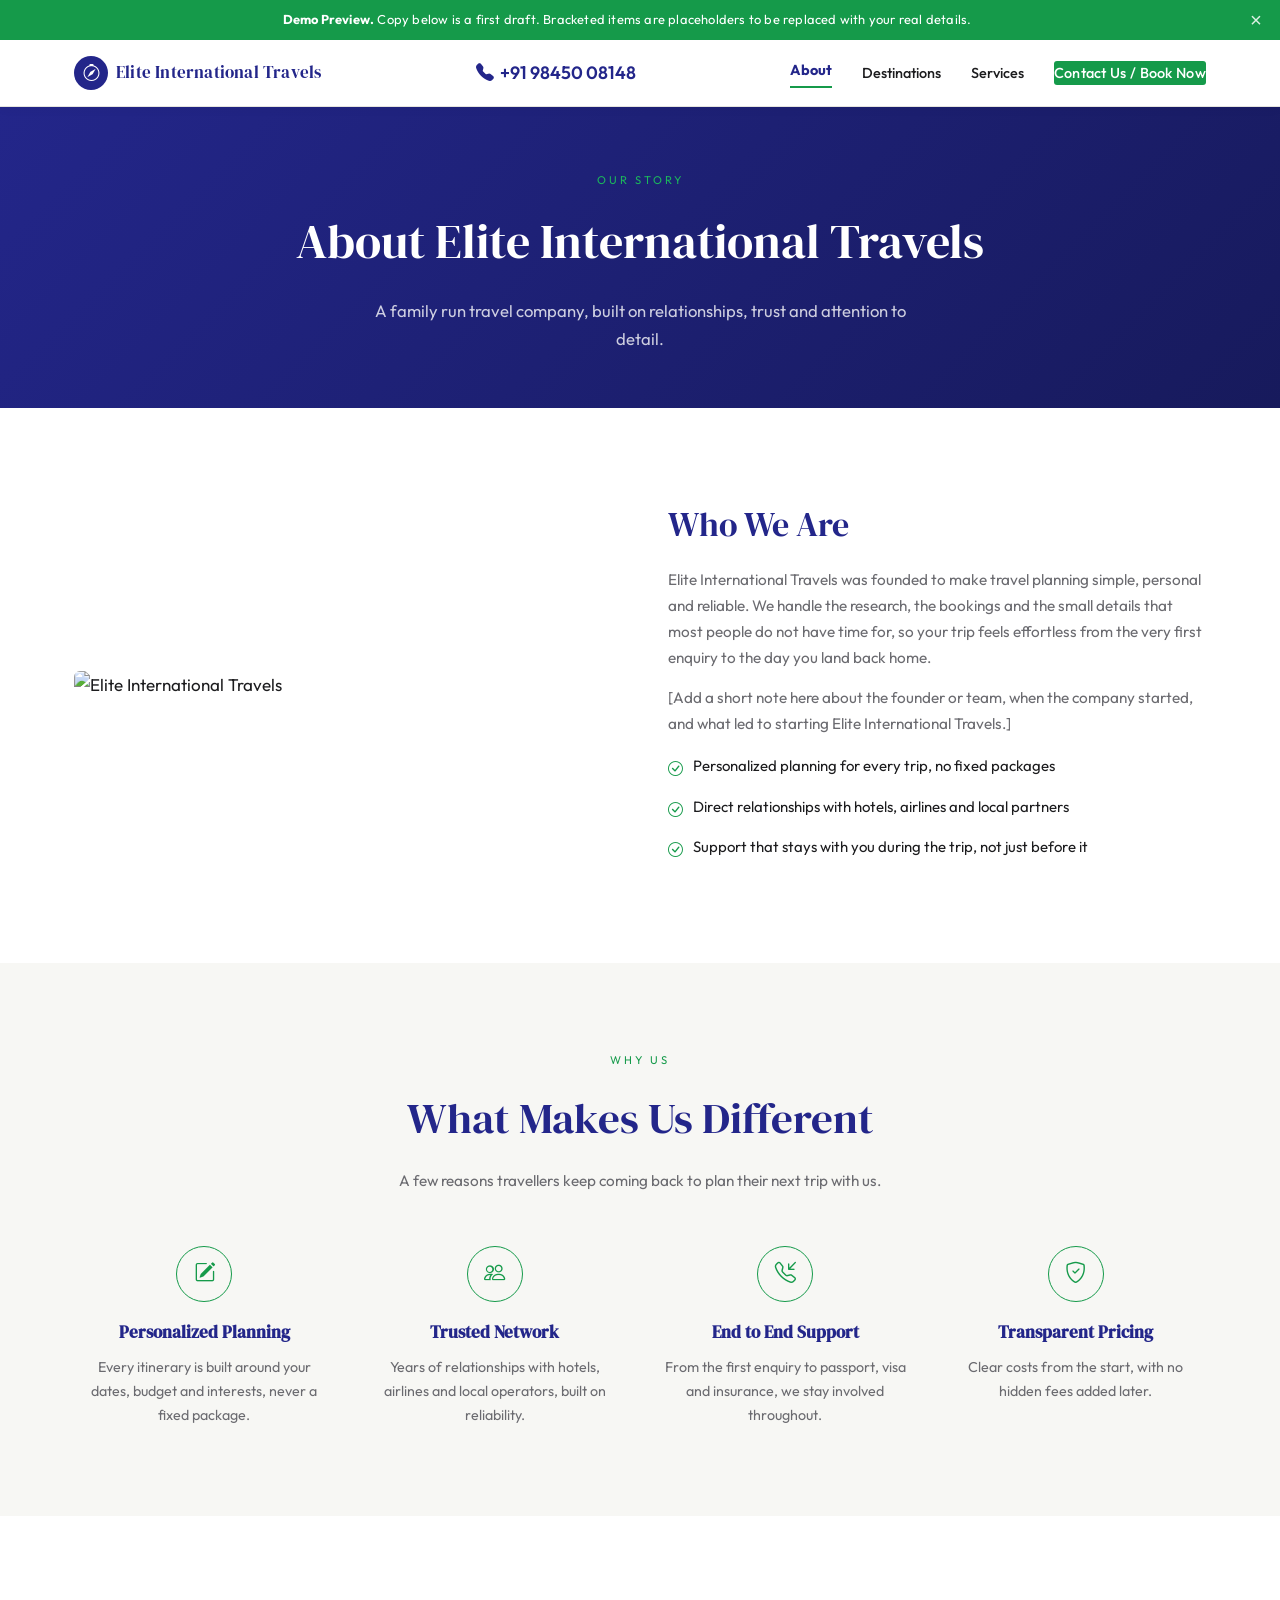
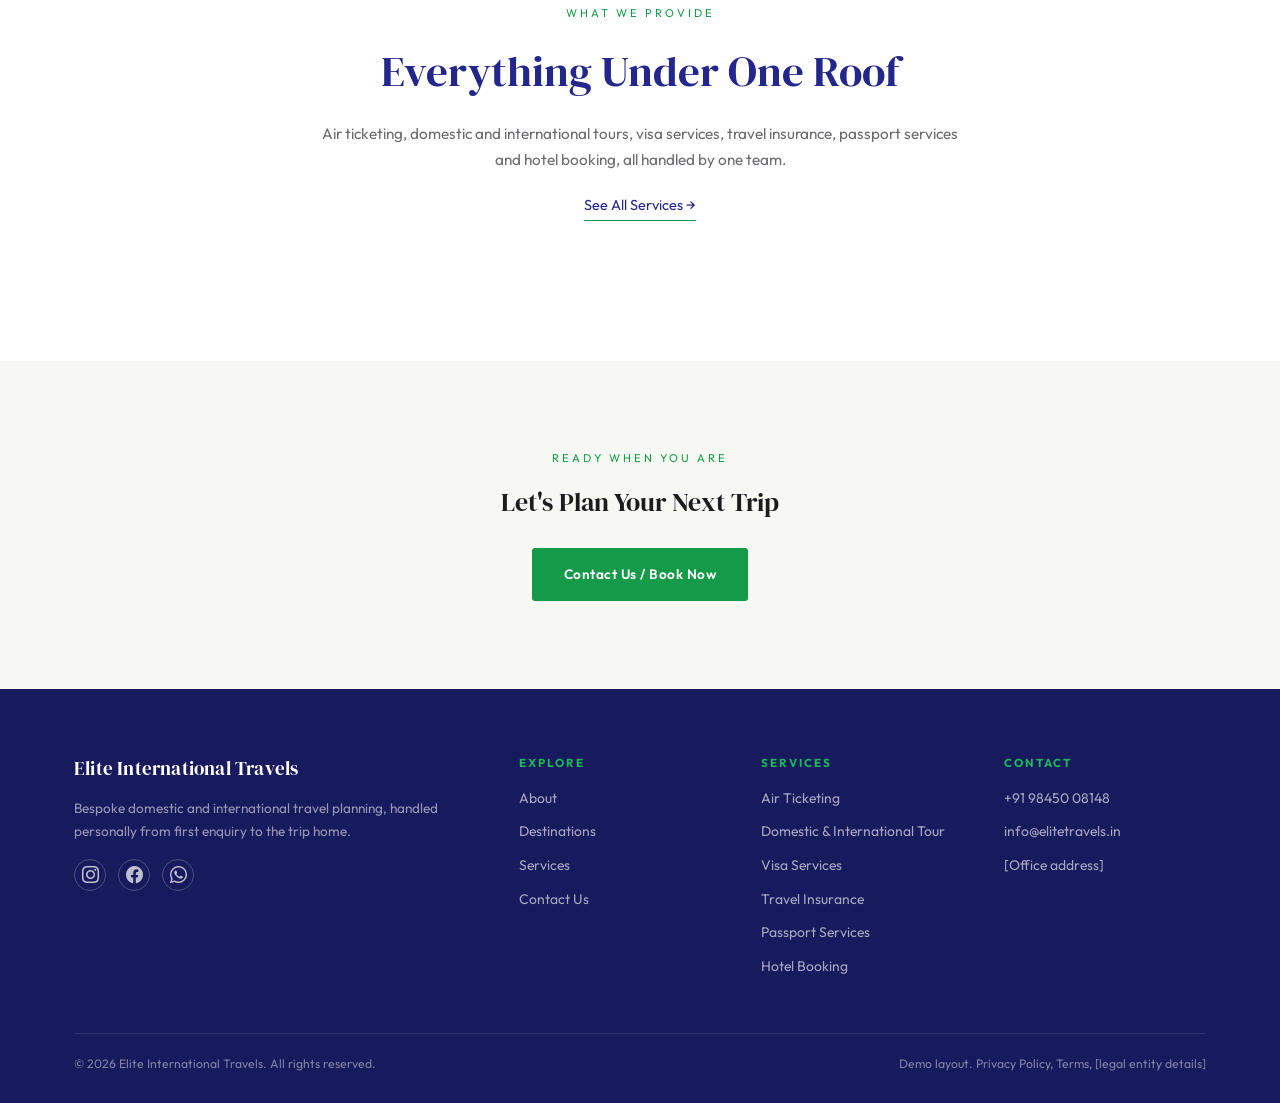
==== commit 510654c6: "Add Hotel Booking as a 7th service Client confirmed the six-service list plus asked to add Hotel Boo" ====
--- a/about.html
+++ b/about.html
@@ -99,7 +99,7 @@
     <div class="section-head">
       <div class="eyebrow">What We Provide</div>
       <h2>Everything Under One Roof</h2>
-      <p>Air ticketing, domestic and international tours, visa services, travel insurance and passport services, all handled by one team.</p>
+      <p>Air ticketing, domestic and international tours, visa services, travel insurance, passport services and hotel booking, all handled by one team.</p>
       <a href="services.html" style="display:inline-block; margin-top:20px; color:var(--blue); border-bottom:1px solid var(--green); padding-bottom:3px; font-size:.85rem;">See All Services →</a>
     </div>
   </div>
@@ -144,6 +144,7 @@
         <a href="services.html">Visa Services</a>
         <a href="services.html">Travel Insurance</a>
         <a href="services.html">Passport Services</a>
+        <a href="services.html">Hotel Booking</a>
       </div>
       <div class="footer-col">
         <h5>Contact</h5>
--- a/styles.css
+++ b/styles.css
@@ -314,13 +314,13 @@
 
   .value-grid{ grid-template-columns:repeat(4,1fr); padding:34px 24px; }
   .why-grid{ grid-template-columns:repeat(4,1fr); gap:30px; }
-  .why-grid.svc-6{ grid-template-columns:repeat(3,1fr); }
+  .why-grid.svc-7{ grid-template-columns:repeat(4,1fr); }
   .dest-grid{ grid-template-columns:repeat(4,1fr); gap:22px; }
   .dest-grid-compact{ grid-template-columns:repeat(2,1fr); max-width:760px; margin:0 auto; }
   .dest-card{ aspect-ratio:3/4; }
   .dest-card img{ transition:transform .6s ease; }
   .dest-card:hover img{ transform:scale(1.08); }
-  .svc-grid{ grid-template-columns:repeat(3,1fr); gap:26px; }
+  .svc-grid{ grid-template-columns:repeat(4,1fr); gap:26px; }
   .svc-card{ padding:32px 26px; transition:.2s; }
   .svc-card:hover{ box-shadow:0 8px 24px rgba(0,0,0,.05); }
   .testi-grid{ grid-template-columns:repeat(3,1fr); gap:32px; }
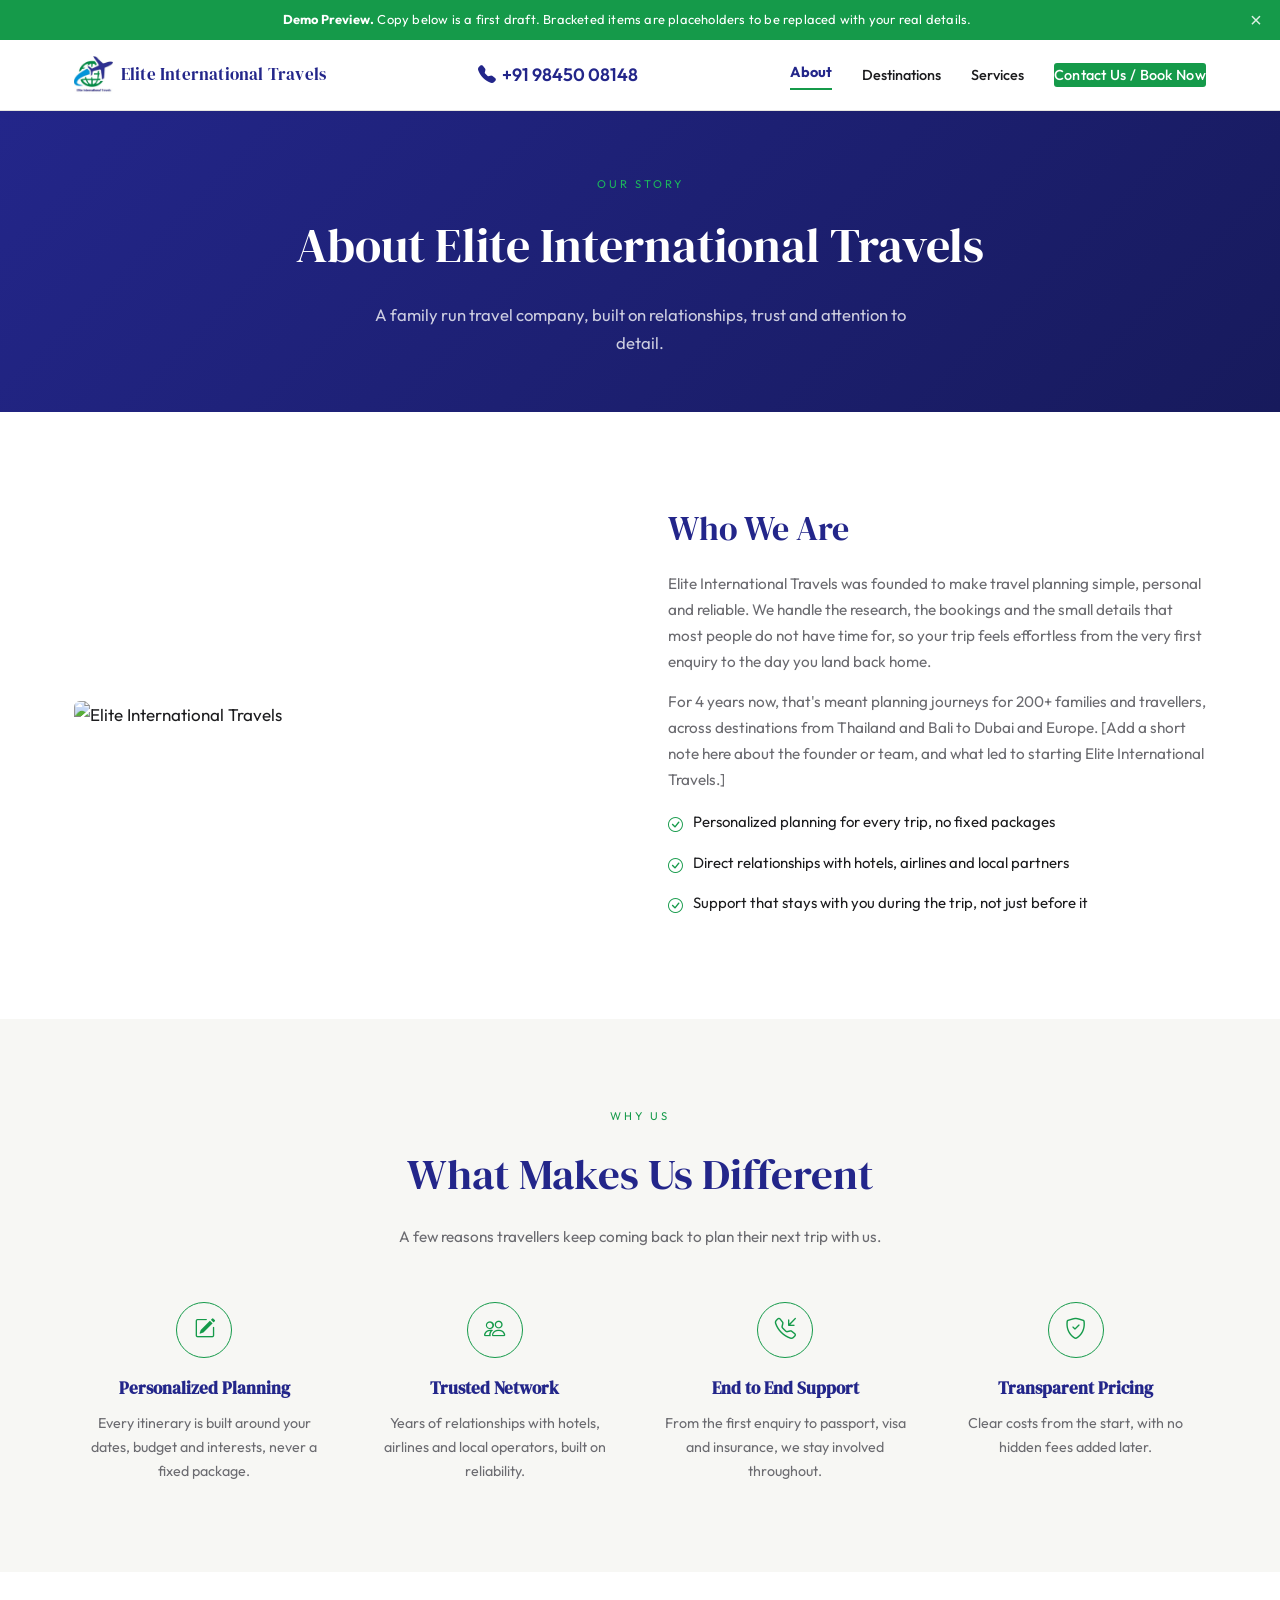
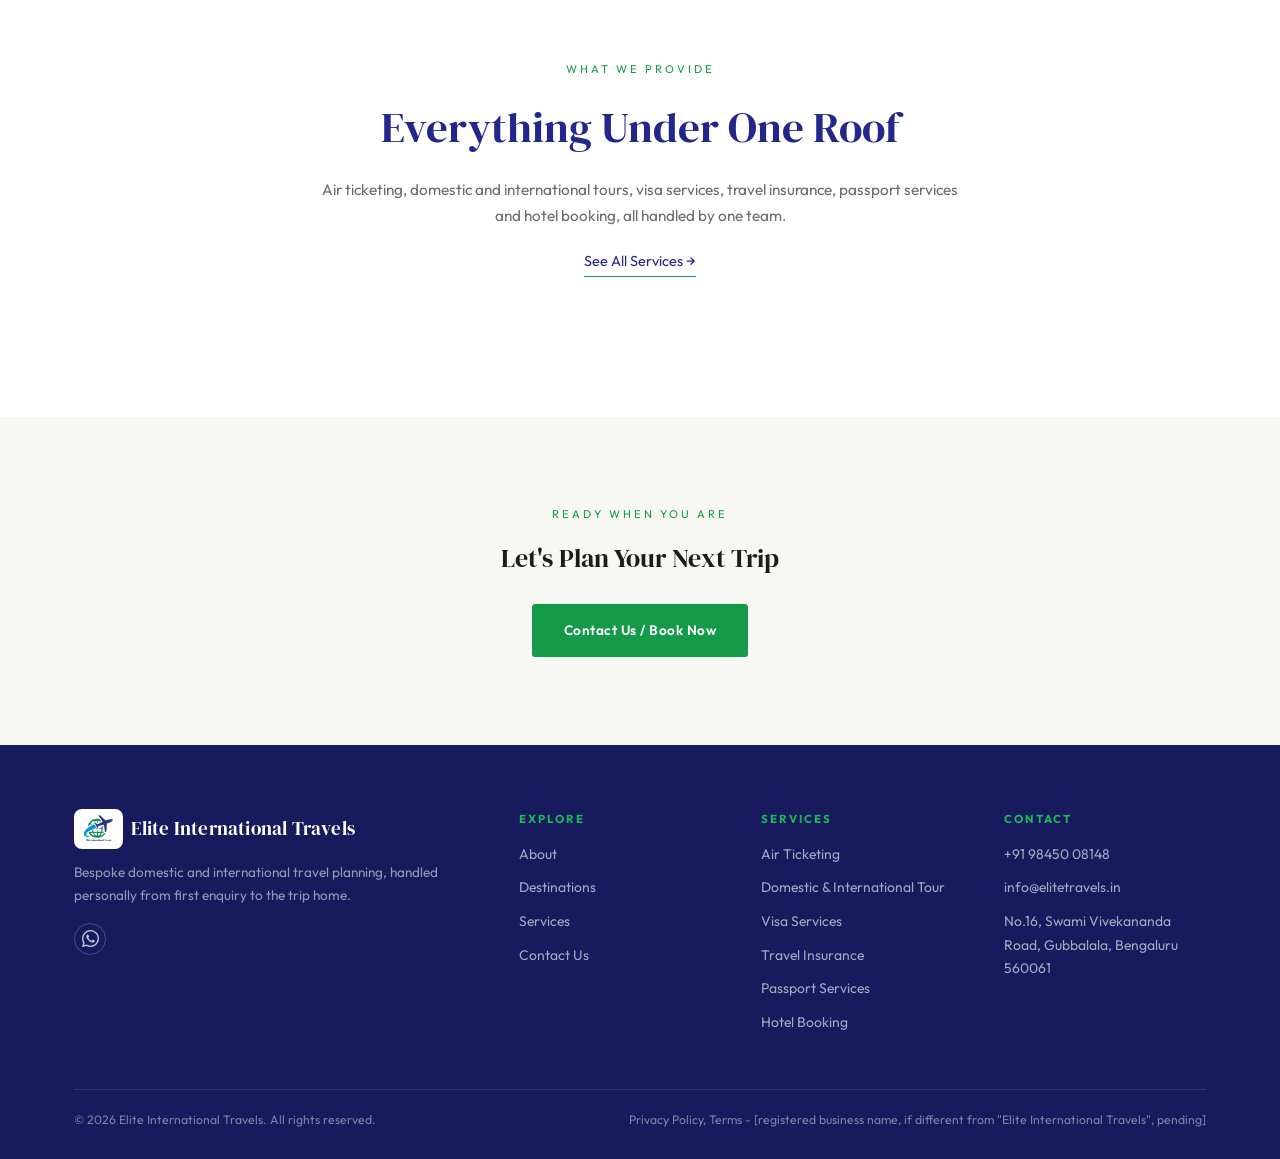
==== commit 172a3b9d: "Replace demo placeholders with real business content Real logo, address, hours, and Google Business " ====
--- a/about.html
+++ b/about.html
@@ -4,6 +4,9 @@
 <meta charset="UTF-8">
 <meta name="viewport" content="width=device-width, initial-scale=1.0">
 <title>About Us | Elite International Travels</title>
+<link rel="icon" href="favicon.ico" sizes="any">
+<link rel="icon" type="image/png" sizes="32x32" href="assets/favicon-32.png">
+<link rel="apple-touch-icon" href="assets/apple-touch-icon.png">
 <link rel="preconnect" href="https://fonts.googleapis.com">
 <link href="https://fonts.googleapis.com/css2?family=DM+Serif+Display:ital@0;1&family=Outfit:wght@300;400;500;600;700&display=swap" rel="stylesheet">
 <link rel="stylesheet" href="https://cdn.jsdelivr.net/npm/bootstrap-icons@1.11.3/font/bootstrap-icons.css">
@@ -19,8 +22,7 @@
 <header>
   <nav>
     <a href="index.html" class="logo">
-      <img src="assets/logo.png" alt="Elite International Travels" onerror="this.style.display='none'; document.getElementById('fallbackMark').style.display='flex';">
-      <span class="fallback-mark" id="fallbackMark" style="display:none;"><i class="bi bi-compass"></i></span>
+      <img src="assets/logo_1.jpeg" alt="Elite International Travels">
       <span class="logo-text">Elite International Travels</span>
     </a>
     <div class="nav-right">
@@ -51,7 +53,7 @@
       <div class="about-copy">
         <h2>Who We Are</h2>
         <p>Elite International Travels was founded to make travel planning simple, personal and reliable. We handle the research, the bookings and the small details that most people do not have time for, so your trip feels effortless from the very first enquiry to the day you land back home.</p>
-        <p>[Add a short note here about the founder or team, when the company started, and what led to starting Elite International Travels.]</p>
+        <p>For 4 years now, that's meant planning journeys for 200+ families and travellers, across destinations from Thailand and Bali to Dubai and Europe. [Add a short note here about the founder or team, and what led to starting Elite International Travels.]</p>
         <ul class="about-list">
           <li><i class="bi bi-check-circle"></i> Personalized planning for every trip, no fixed packages</li>
           <li><i class="bi bi-check-circle"></i> Direct relationships with hotels, airlines and local partners</li>
@@ -120,14 +122,12 @@
     <div class="footer-grid">
       <div class="footer-brand">
         <a href="index.html" class="logo">
-          <img src="assets/logo.png" alt="Elite International Travels" style="height:40px;" onerror="this.style.display='none';">
+          <img src="assets/logo_1.jpeg" alt="Elite International Travels" style="height:40px;">
           <span class="logo-text">Elite International Travels</span>
         </a>
         <p>Bespoke domestic and international travel planning, handled personally from first enquiry to the trip home.</p>
         <div class="social-row">
-          <a href="#" aria-label="Instagram"><i class="bi bi-instagram"></i></a>
-          <a href="#" aria-label="Facebook"><i class="bi bi-facebook"></i></a>
-          <a href="https://wa.me/919845008148" target="_blank" aria-label="WhatsApp"><i class="bi bi-whatsapp"></i></a>
+          <a href="https://wa.me/919845008148?text=Hi!%20I%27d%20like%20to%20know%20more%20about%20planning%20a%20trip%20with%20Elite%20International%20Travels." target="_blank" aria-label="WhatsApp"><i class="bi bi-whatsapp"></i></a>
         </div>
       </div>
       <div class="footer-col">
@@ -150,19 +150,19 @@
         <h5>Contact</h5>
         <a href="tel:+919845008148">+91 98450 08148</a>
         <a href="mailto:info@elitetravels.in">info@elitetravels.in</a>
-        <a href="#">[Office address]</a>
+        <a href="https://maps.app.goo.gl/tt1Hmf75mCqv9aUu5" target="_blank">No.16, Swami Vivekananda Road, Gubbalala, Bengaluru 560061</a>
       </div>
     </div>
     <div class="footer-bottom">
       <span>© 2026 Elite International Travels. All rights reserved.</span>
-      <span>Demo layout. Privacy Policy, Terms, [legal entity details]</span>
+      <span><a href="privacy.html" style="color:inherit;">Privacy Policy</a>, <a href="terms.html" style="color:inherit;">Terms</a> - [registered business name, if different from "Elite International Travels", pending]</span>
     </div>
   </div>
 </footer>
 
 <div class="sticky-bar">
   <a href="tel:+919845008148" class="sticky-call"><i class="bi bi-telephone-fill"></i> Call Us</a>
-  <a href="https://wa.me/919845008148" target="_blank" class="sticky-wa"><i class="bi bi-whatsapp"></i> WhatsApp</a>
+  <a href="https://wa.me/919845008148?text=Hi!%20I%27d%20like%20to%20know%20more%20about%20planning%20a%20trip%20with%20Elite%20International%20Travels." target="_blank" class="sticky-wa"><i class="bi bi-whatsapp"></i> WhatsApp</a>
 </div>
 
 <script src="script.js"></script>
--- a/styles.css
+++ b/styles.css
@@ -1,4 +1,6 @@
 :root{
+  /* Verified against the client's real logo (navy plane, green globe, cyan
+     swoosh) -- already a close match, kept as-is rather than re-themed. */
   --blue:#23268a; --blue-dark:#171a5c; --green:#159a4a; --green-soft:#1cb85c; --cyan:#1ba3d6;
   --cream:#f7f7f4; --ink:#1c1c1e; --muted:#6b6b70; --line:#e5e4df;
 }
@@ -37,7 +39,8 @@
 .logo{display:flex; align-items:center; gap:8px;}
 .logo img{ height:38px; width:auto; }
 .logo .fallback-mark{
-  width:34px; height:34px; border-radius:50%; background:var(--blue); color:#fff;
+  width:34px; height:34px; border-radius:50%; color:#fff;
+  background:conic-gradient(from 220deg, var(--blue) 0deg 200deg, var(--cyan) 200deg 260deg, var(--green) 260deg 360deg);
   display:flex; align-items:center; justify-content:center; font-size:1rem;
 }
 .logo-text{font-family:'DM Serif Display',serif; font-size:.98rem; color:var(--blue); letter-spacing:.2px;}
@@ -219,6 +222,21 @@
   margin-top:24px; height:190px; border-radius:6px; background:var(--line);
   display:flex; align-items:center; justify-content:center; color:var(--muted); font-size:.82rem; text-align:center; padding:12px;
 }
+.map-embed{ margin-top:24px; border-radius:6px; overflow:hidden; border:1px solid var(--line); }
+.map-embed iframe{ display:block; width:100%; height:220px; border:0; }
+.map-directions{
+  display:inline-flex; align-items:center; gap:8px; margin-top:12px; font-size:.82rem;
+  color:var(--blue); border-bottom:1px solid var(--green); padding-bottom:2px;
+}
+
+.find-us-panel{
+  margin-top:24px; display:flex; flex-direction:column; align-items:center; text-align:center;
+  gap:14px; background:var(--cream); border-radius:6px; padding:24px 20px;
+}
+.find-us-panel img.qr{ width:190px; height:190px; border-radius:8px; flex-shrink:0; }
+.find-us-panel .brand-logo{ width:110px; flex-shrink:0; }
+.find-us-panel p{ font-size:.85rem; color:var(--muted); margin:0; max-width:280px; }
+.find-us-panel strong{ display:block; font-size:1rem; color:var(--ink); margin-bottom:4px; }
 
 /* ---------- about page ---------- */
 .about-split{ display:grid; grid-template-columns:1fr; gap:32px; align-items:center; }
@@ -229,6 +247,20 @@
 .about-list li{ display:flex; align-items:flex-start; gap:10px; margin-bottom:12px; font-size:.88rem; color:var(--ink); }
 .about-list i{ color:var(--green); margin-top:3px; }
 
+/* ---------- legal pages ---------- */
+.legal-content{ max-width:760px; margin:0 auto; }
+.legal-content .updated{ color:var(--muted); font-size:.8rem; margin-bottom:30px; }
+.legal-content h2{ color:var(--blue); font-size:1.25rem; margin:36px 0 12px; }
+.legal-content h2:first-of-type{ margin-top:0; }
+.legal-content p{ color:var(--muted); font-size:.9rem; margin-bottom:14px; }
+.legal-content ul{ margin:0 0 14px 20px; color:var(--muted); font-size:.9rem; }
+.legal-content li{ margin-bottom:8px; }
+.legal-content a{ color:var(--blue); border-bottom:1px solid var(--green); }
+.legal-note{
+  background:var(--cream); border-left:3px solid var(--green); border-radius:4px;
+  padding:14px 16px; font-size:.82rem; color:var(--muted); margin-bottom:34px;
+}
+
 /* ---------- newsletter / enquiry ---------- */
 .enquiry{ background:var(--cream); text-align:center; }
 .enquiry-form{ display:flex; flex-direction:column; gap:10px; margin-top:24px; }
@@ -242,6 +274,7 @@
 /* ---------- footer ---------- */
 footer{ background:var(--blue-dark); color:rgba(255,255,255,.72); padding:44px 0 24px; }
 .footer-grid{ display:grid; grid-template-columns:1fr; gap:32px; padding-bottom:32px; border-bottom:1px solid rgba(255,255,255,.1); }
+.footer-brand .logo img{ background:#fff; border-radius:8px; padding:6px 10px; display:inline-block; }
 .footer-brand .logo-text{ font-size:1.1rem; color:#fff; }
 .footer-brand p{ font-size:.8rem; margin-top:12px; color:rgba(255,255,255,.55); }
 .social-row{ display:flex; gap:12px; margin-top:16px; }
@@ -282,6 +315,10 @@
   .form-row{ grid-template-columns:1fr 1fr; }
   .hero h1{ font-size:2.6rem; }
   .page-hero h1{ font-size:2.3rem; }
+
+  .find-us-panel{ flex-direction:row; align-items:center; text-align:left; gap:16px; padding:16px; }
+  .find-us-panel img.qr{ width:96px; height:96px; }
+  .find-us-panel p{ max-width:none; }
 }
 
 /* ================= DESKTOP (960px+) ================= */
